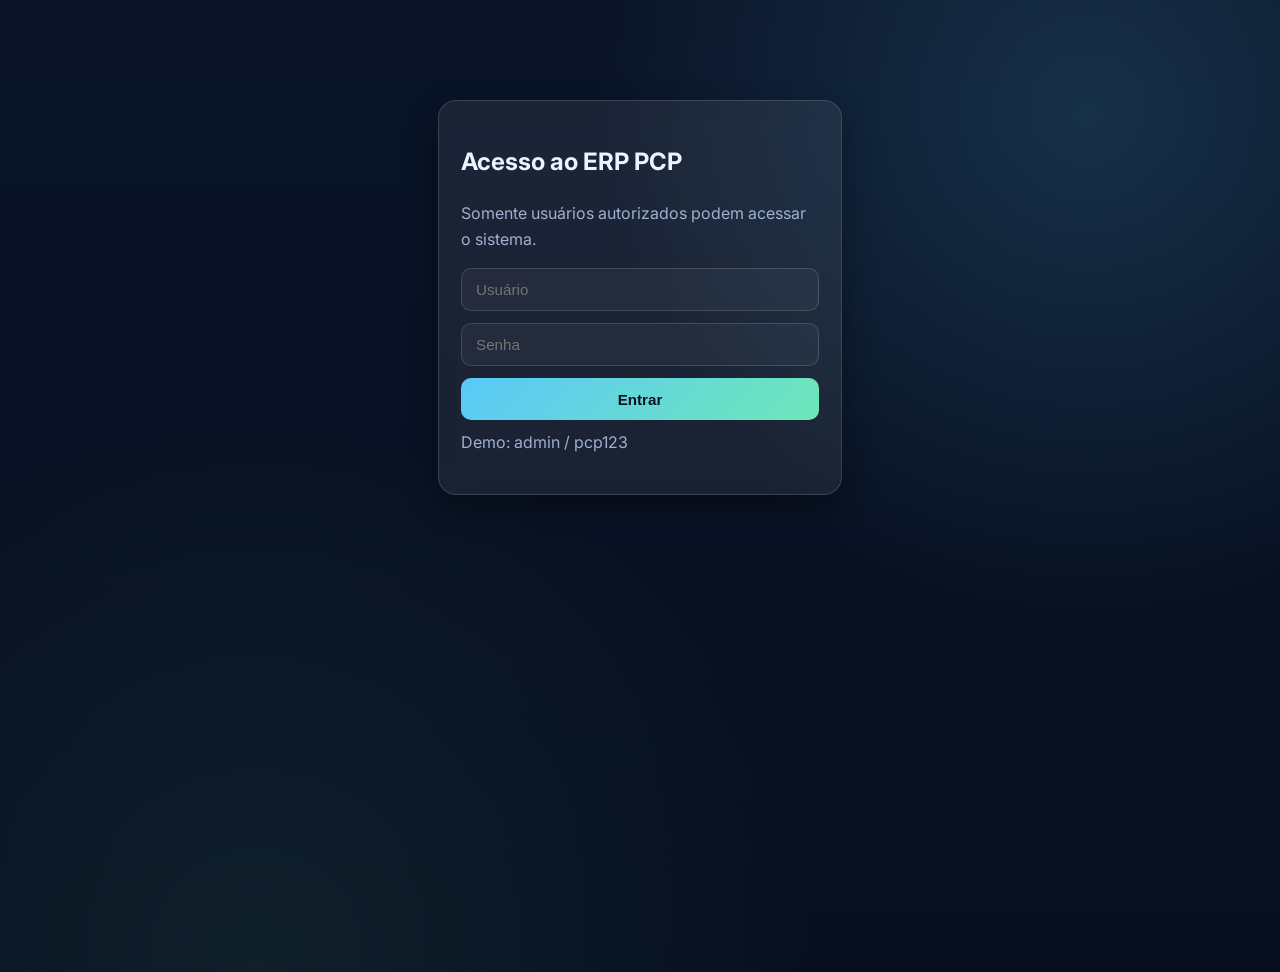
==== ui/login.html @ b05161ea "Initial commit for ERP PCP project. Made-with: Cursor" ====
<!DOCTYPE html>
<html lang="pt-BR">
<head>
  <meta charset="UTF-8" />
  <meta name="viewport" content="width=device-width, initial-scale=1.0" />
  <meta name="theme-color" content="#0b1220" />
  <link rel="manifest" href="./manifest.json" />
  <title>ERP PCP - Login</title>
  <link rel="preconnect" href="https://fonts.googleapis.com">
  <link rel="preconnect" href="https://fonts.gstatic.com" crossorigin>
  <link href="https://fonts.googleapis.com/css2?family=Inter:wght@400;500;600;700;800&display=swap" rel="stylesheet">
  <link rel="stylesheet" href="./styles.css" />
</head>
<body data-page="login">
  <main class="content auth-content">
    <section class="panel glass">
      <h2>Acesso ao ERP PCP</h2>
      <p class="muted">Somente usuários autorizados podem acessar o sistema.</p>
      <form id="loginForm" class="form">
        <input id="loginUser" type="text" placeholder="Usuário" required />
        <input id="loginPass" type="password" placeholder="Senha" required />
        <button type="submit">Entrar</button>
      </form>
      <p class="muted login-hint">Demo: admin / pcp123</p>
      <ul id="loginLog" class="logs"></ul>
    </section>
  </main>
  <script src="./auth.js"></script>
  <script src="./app.js"></script>
  <script>if ("serviceWorker" in navigator) { navigator.serviceWorker.register("./sw.js"); }</script>
</body>
</html>
---- ui/styles.css ----
/* Animações para KPIs */
@keyframes countUp {
  from {
    opacity: 0;
    transform: scale(0.5);
  }
  to {
    opacity: 1;
    transform: scale(1);
  }
}

.card h3 {
  animation: countUp 0.6s ease-out;
}

/* Animações para logs */
@keyframes slideInLog {
  from {
    opacity: 0;
    transform: translateX(-20px);
    max-height: 0;
  }
  to {
    opacity: 1;
    transform: translateX(0);
    max-height: 100px;
  }
}

.logs li {
  animation: slideInLog 0.3s ease-out;
}

/* Animações para tabelas */
@keyframes fadeInRow {
  from {
    opacity: 0;
    transform: translateY(10px);
  }
  to {
    opacity: 1;
    transform: translateY(0);
  }
}

tbody tr {
  animation: fadeInRow 0.4s ease-out;
}

/* Efeito de brilho para elementos importantes */
@keyframes shimmer {
  0% {
    background-position: -200% 0;
  }
  100% {
    background-position: 200% 0;
  }
}

.shimmer {
  background: linear-gradient(90deg, transparent, rgba(90, 200, 250, 0.1), transparent);
  background-size: 200% 100%;
  animation: shimmer 2s infinite;
}

/* Animações e transições globais */
@keyframes fadeIn {
  from {
    opacity: 0;
    transform: translateY(20px);
  }
  to {
    opacity: 1;
    transform: translateY(0);
  }
}

@keyframes slideIn {
  from {
    opacity: 0;
    transform: translateX(-20px);
  }
  to {
    opacity: 1;
    transform: translateX(0);
  }
}

@keyframes pulse {
  0%, 100% {
    transform: scale(1);
  }
  50% {
    transform: scale(1.05);
  }
}

.fade-in { animation: fadeIn 0.5s ease-out; }
.slide-in { animation: slideIn 0.3s ease-out; }
.pulse { animation: pulse 2s infinite; }

/* Loading spinner */
@keyframes spin {
  to {
    transform: rotate(360deg);
  }
}

.spinner {
  display: inline-block;
  width: 20px;
  height: 20px;
  border: 3px solid rgba(255, 255, 255, 0.3);
  border-radius: 50%;
  border-top-color: var(--accent);
  animation: spin 1s ease-in-out infinite;
}

:root {
  --bg: #070f1f;
  --bg-soft: #111a2d;
  --card: rgba(255, 255, 255, 0.07);
  --text: #edf2ff;
  --muted: #9fb0d0;
  --accent: #5ac8fa;
  --accent-2: #6ee7b7;
  --danger: #f87171;
  --border: rgba(255, 255, 255, 0.14);
  --shadow: 0 12px 30px rgba(0, 0, 0, 0.35);
}

* {
  box-sizing: border-box;
}

body {
  margin: 0;
  font-family: "Inter", sans-serif;
  background:
    radial-gradient(circle at 85% 12%, rgba(90, 200, 250, 0.16), transparent 36%),
    radial-gradient(circle at 20% 100%, rgba(110, 231, 183, 0.08), transparent 40%),
    linear-gradient(180deg, #0a1428 0%, var(--bg) 100%);
  color: var(--text);
  line-height: 1.6;
  min-height: 100vh;
}

/* Scrollbar personalizada */
::-webkit-scrollbar {
  width: 8px;
  height: 8px;
}

::-webkit-scrollbar-track {
  background: rgba(255, 255, 255, 0.05);
  border-radius: 4px;
}

::-webkit-scrollbar-thumb {
  background: rgba(90, 200, 250, 0.3);
  border-radius: 4px;
}

::-webkit-scrollbar-thumb:hover {
  background: rgba(90, 200, 250, 0.5);
}
a {
  text-decoration: none;
}

.layout {
  display: grid;
  grid-template-columns: 280px 1fr;
  min-height: 100vh;
}

.sidebar {
  position: relative;
  display: flex;
  flex-direction: column;
  border-right: 1px solid var(--border);
  padding: 26px 18px;
  background: linear-gradient(180deg, rgba(255, 255, 255, 0.05), rgba(255, 255, 255, 0.01));
}

.sidebar nav {
  display: flex;
  flex-direction: column;
  gap: 8px;
}

.logo {
  display: flex;
  align-items: center;
  gap: 12px;
  margin-bottom: 24px;
}

.logo-dot {
  width: 14px;
  height: 14px;
  border-radius: 50%;
  background: linear-gradient(135deg, var(--accent), var(--accent-2));
  box-shadow: 0 0 20px var(--accent);
}

.logo h1 {
  margin: 0;
  font-size: 1.1rem;
}

.logo p {
  margin: 2px 0 0;
  color: var(--muted);
  font-size: 0.8rem;
}

.nav-item {
  display: flex;
  align-items: center;
  width: 100%;
  text-align: left;
  border: 1px solid transparent;
  color: var(--text);
  background: transparent;
  border-radius: 10px;
  padding: 11px 14px;
  cursor: pointer;
  transition: all 0.2s ease;
  position: relative;
  overflow: hidden;
  font-size: 0.95rem;
  font-weight: 500;
}

.nav-item::before {
  content: '';
  position: absolute;
  left: 0;
  top: 0;
  height: 100%;
  width: 3px;
  background: var(--accent);
  transform: translateX(-100%);
  transition: transform 0.2s ease;
}

.nav-item.active::before,
.nav-item:hover::before {
  transform: translateX(0);
}

.nav-item.active,
.nav-item:hover {
  background: rgba(90, 200, 250, 0.16);
  border-color: rgba(90, 200, 250, 0.35);
}

.sidebar-footer {
  margin-top: auto;
  padding-top: 16px;
  color: var(--muted);
  font-size: 0.85rem;
}

.content {
  padding: 28px;
  padding-bottom: 92px;
  width: 100%;
  max-width: 1400px;
  margin: 0 auto;
}

.glass {
  background: var(--card);
  border: 1px solid var(--border);
  border-radius: 18px;
  backdrop-filter: blur(10px);
  box-shadow: var(--shadow);
  transition: all 0.3s ease;
}

.glass:hover {
  border-color: rgba(90, 200, 250, 0.2);
  box-shadow: 0 16px 40px rgba(0, 0, 0, 0.4);
}

.topbar {
  padding: 18px 22px;
  display: flex;
  justify-content: space-between;
  align-items: center;
  gap: 16px;
  margin-bottom: 18px;
  transition: all 0.3s ease;
}
.topbar-actions {
  display: flex;
  gap: 10px;
  align-items: center;
  flex-wrap: wrap;
  justify-content: flex-end;
}

.topbar h2 {
  margin: 0;
  font-size: 1.7rem;
  letter-spacing: -0.02em;
}

.topbar p {
  margin: 4px 0 0;
  color: var(--muted);
}

.badge {
  background: rgba(110, 231, 183, 0.2);
  border: 1px solid rgba(110, 231, 183, 0.5);
  color: #d1fae5;
  padding: 6px 12px;
  border-radius: 999px;
}

.kpis {
  display: grid;
  grid-template-columns: repeat(3, minmax(120px, 1fr));
  gap: 14px;
  margin-bottom: 18px;
}

.card {
  padding: 22px 20px;
  text-align: center;
  transition: all 0.3s ease;
  min-height: 122px;
  display: flex;
  flex-direction: column;
  justify-content: center;
}

.card:hover {
  transform: translateY(-2px);
  box-shadow: 0 16px 40px rgba(0, 0, 0, 0.4);
}

.card p {
  margin: 0;
  color: var(--muted);
}

.card h3 {
  margin: 8px 0 0;
  font-size: 1.9rem;
}

.grid {
  display: grid;
  grid-template-columns: repeat(2, minmax(200px, 1fr));
  gap: 14px;
  margin-bottom: 16px;
}

.panel {
  padding: 22px;
  overflow: hidden;
  transition: all 0.3s ease;
}

.panel:hover {
  transform: translateY(-2px);
  box-shadow: 0 16px 40px rgba(0, 0, 0, 0.4);
}

.panel h3 {
  margin-top: 0;
  margin-bottom: 10px;
  letter-spacing: -0.01em;
}

.form {
  display: grid;
  gap: 12px;
}

.form-row {
  display: grid;
  grid-template-columns: 1fr 1fr;
  gap: 12px;
}

.form-row.single {
  grid-template-columns: 1fr;
}

.form-group {
  display: flex;
  flex-direction: column;
}

.form-group label {
  font-size: 0.85rem;
  color: var(--muted);
  margin-bottom: 4px;
  font-weight: 500;
}

input, button, select, textarea {
  border-radius: 10px;
  border: 1px solid var(--border);
  padding: 12px 14px;
  font-size: 0.95rem;
  transition: all 0.2s ease;
}

button,
.btn-outline,
.btn-danger {
  min-height: 42px;
}

input:focus, select:focus, textarea:focus {
  outline: none;
  border-color: var(--accent);
  box-shadow: 0 0 0 3px rgba(90, 200, 250, 0.1);
}

input {
  color: var(--text);
  background: rgba(255, 255, 255, 0.04);
}

button {
  cursor: pointer;
  color: #0b1220;
  font-weight: 600;
  background: linear-gradient(135deg, var(--accent), var(--accent-2));
  border: none;
  transition: all 0.2s ease;
  position: relative;
  overflow: hidden;
}

button:hover {
  transform: translateY(-1px);
  box-shadow: 0 4px 12px rgba(90, 200, 250, 0.3);
}

button:active {
  transform: translateY(0);
}
.btn-outline {
  display: inline-flex;
  align-items: center;
  justify-content: center;
  background: transparent;
  border: 1px solid var(--border);
  color: var(--text);
  transition: all 0.2s ease;
}

.btn-outline:hover {
  background: rgba(255, 255, 255, 0.05);
  border-color: var(--accent);
  transform: translateY(-1px);
}

.btn-danger {
  background: linear-gradient(135deg, #fb7185, #f43f5e);
  color: #fff;
  transition: all 0.2s ease;
}

.btn-danger:hover {
  transform: translateY(-1px);
  box-shadow: 0 4px 12px rgba(248, 113, 113, 0.3);
}

.tables {
  display: grid;
  grid-template-columns: 1.2fr 0.8fr;
  gap: 12px;
  margin-bottom: 16px;
}

table {
  width: 100%;
  border-collapse: collapse;
  font-size: 0.9rem;
  border-radius: 10px;
  overflow: hidden;
}

.table-wrap {
  width: 100%;
  overflow-x: auto;
  -webkit-overflow-scrolling: touch;
  border-radius: 10px;
  border: 1px solid rgba(255, 255, 255, 0.08);
  box-shadow: 0 4px 12px rgba(0, 0, 0, 0.1);
}

th, td {
  text-align: left;
  padding: 12px 14px;
  border-bottom: 1px solid rgba(255, 255, 255, 0.08);
}

th {
  color: var(--muted);
  font-weight: 600;
  background: rgba(255, 255, 255, 0.02);
  position: sticky;
  top: 0;
  z-index: 10;
}

tr:hover {
  background: rgba(255, 255, 255, 0.02);
}

tr:last-child td {
  border-bottom: none;
}

.status-ok {
  color: var(--accent-2);
}

.status-critico {
  color: var(--danger);
  font-weight: 700;
}

.logs {
  list-style: none;
  margin: 0;
  padding: 0;
  max-height: 290px;
  overflow-y: auto;
  border-radius: 8px;
  background: rgba(255, 255, 255, 0.02);
}

.logs li {
  padding: 11px 12px;
  border-bottom: 1px dashed rgba(255, 255, 255, 0.12);
  color: #dbe5ff;
  transition: all 0.2s ease;
}

.logs li:hover {
  background: rgba(255, 255, 255, 0.03);
  padding-left: 16px;
}

.logs li.info {
  color: #bfdbfe;
}

.logs li.error {
  color: #fecaca;
  background: rgba(248, 113, 113, 0.05);
}

.logs li:last-child {
  border-bottom: none;
}
.muted {
  color: var(--muted);
}
.empty {
  padding: 10px;
  color: var(--muted);
}

.import-label {
  padding: 10px 14px;
  border-radius: 10px;
  cursor: pointer;
}

.form-spacer {
  margin-bottom: 10px;
}

.auth-content {
  max-width: 460px;
  margin: 8vh auto;
}

.login-hint {
  margin-top: 10px;
}
.mobile-nav {
  position: fixed;
  left: 12px;
  right: 12px;
  bottom: 12px;
  display: none;
  align-items: center;
  justify-content: space-between;
  gap: 6px;
  padding: 8px;
  z-index: 50;
}
.mobile-nav a {
  flex: 1;
  text-align: center;
  padding: 10px 6px;
  border-radius: 10px;
  color: var(--text);
  font-size: 0.82rem;
  border: 1px solid transparent;
}
.mobile-nav a.active {
  background: rgba(90, 200, 250, 0.16);
  border-color: rgba(90, 200, 250, 0.35);
}

@media (max-width: 980px) {
  .layout {
    grid-template-columns: 1fr;
  }
  .sidebar {
    display: none;
  }
  .kpis,
  .grid,
  .tables {
    grid-template-columns: 1fr;
  }
  .topbar {
    display: block;
    padding: 16px;
  }
  .topbar h2 {
    line-height: 1.3;
  }
  .topbar-actions {
    margin-top: 12px;
    display: grid;
    grid-template-columns: 1fr 1fr;
    gap: 8px;
  }
  .topbar-actions > * {
    width: 100%;
  }
  .topbar-actions .btn-danger,
  .topbar-actions #btnLogout {
    grid-column: span 2;
  }
  .mobile-nav {
    display: flex;
  }
  .form-row {
    grid-template-columns: 1fr;
  }
  .content {
    padding: 16px;
    padding-bottom: 100px;
  }
  .topbar h2 {
    font-size: 1.35rem;
  }
  .card {
    min-height: auto;
  }
}

@media (max-width: 480px) {
  .content {
    padding: 12px;
    padding-bottom: 100px;
  }
  .topbar {
    padding: 12px;
  }
  .topbar-actions {
    grid-template-columns: 1fr;
  }
  .topbar-actions .btn-danger,
  .topbar-actions #btnLogout {
    grid-column: span 1;
  }
  .auth-content {
    margin: 4vh auto;
  }
  .mobile-nav {
    left: 8px;
    right: 8px;
    bottom: 8px;
    padding: 6px;
  }
  .mobile-nav a {
    font-size: 0.75rem;
    padding: 8px 4px;
  }
  input, button {
    padding: 10px 12px;
    font-size: 0.9rem;
  }
  .panel {
    padding: 16px;
  }
  .card {
    padding: 16px;
  }
  th, td {
    padding: 8px 10px;
    font-size: 0.85rem;
  }
}
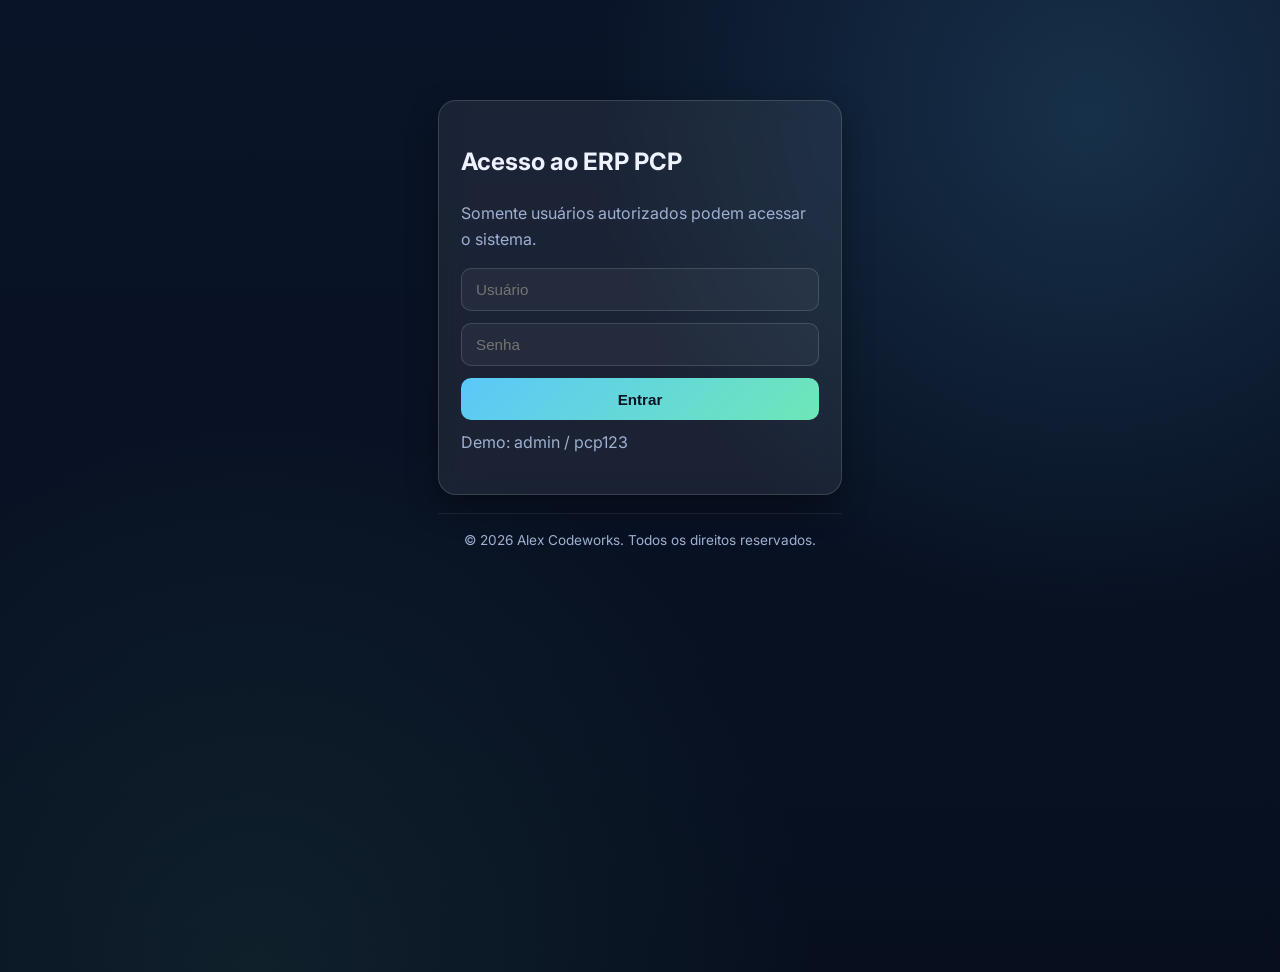
==== commit d805d37e: "Nova atualização - Move credenciais para arquivo privado ignorado e adiciona exemplo versionado.  - " ====
--- a/ui/login.html
+++ b/ui/login.html
@@ -24,6 +24,9 @@
       <p class="muted login-hint">Demo: admin / pcp123</p>
       <ul id="loginLog" class="logs"></ul>
     </section>
+    <footer class="app-footer">
+      © 2026 Alex Codeworks. Todos os direitos reservados.
+    </footer>
   </main>
   <script src="./auth.js"></script>
   <script src="./app.js"></script>
--- a/ui/styles.css
+++ b/ui/styles.css
@@ -213,6 +213,28 @@
 .logo p {
   margin: 2px 0 0;
   color: var(--muted);
+  font-size: 0.8rem;
+}
+
+.sidebar-brand {
+  margin-top: 18px;
+  padding: 14px 12px;
+  border-radius: 14px;
+  border: 1px solid rgba(255, 255, 255, 0.08);
+  background: rgba(255, 255, 255, 0.02);
+  text-align: center;
+}
+
+.sidebar-brand img {
+  width: min(210px, 100%);
+  height: auto;
+  display: block;
+  margin: 0 auto;
+  filter: drop-shadow(0 16px 30px rgba(0, 0, 0, 0.45));
+}
+
+.sidebar-brand .muted {
+  margin: 10px 0 0;
   font-size: 0.8rem;
 }
 
@@ -272,6 +294,15 @@
   margin: 0 auto;
 }
 
+.app-footer {
+  margin-top: 18px;
+  padding: 16px 18px;
+  text-align: center;
+  color: var(--muted);
+  font-size: 0.85rem;
+  border-top: 1px solid rgba(255, 255, 255, 0.08);
+}
+
 .glass {
   background: var(--card);
   border: 1px solid var(--border);
@@ -295,6 +326,24 @@
   margin-bottom: 18px;
   transition: all 0.3s ease;
 }
+
+.topbar-title {
+  display: flex;
+  align-items: center;
+  gap: 14px;
+  min-width: 0;
+}
+
+.topbar-logo {
+  height: 40px;
+  width: auto;
+  flex: 0 0 auto;
+  filter: drop-shadow(0 10px 22px rgba(0, 0, 0, 0.35));
+}
+
+.topbar-title-text {
+  min-width: 0;
+}
 .topbar-actions {
   display: flex;
   gap: 10px;
@@ -396,6 +445,10 @@
 .form-group {
   display: flex;
   flex-direction: column;
+}
+
+.align-end {
+  justify-content: flex-end;
 }
 
 .form-group label {
@@ -591,6 +644,14 @@
 
 .login-hint {
   margin-top: 10px;
+}
+
+.consulta-result {
+  margin-top: 12px;
+  border: 1px dashed rgba(255, 255, 255, 0.18);
+  border-radius: 10px;
+  padding: 12px;
+  min-height: 56px;
 }
 .mobile-nav {
   position: fixed;
@@ -634,6 +695,12 @@
     display: block;
     padding: 16px;
   }
+  .topbar-title {
+    gap: 12px;
+  }
+  .topbar-logo {
+    height: 34px;
+  }
   .topbar h2 {
     line-height: 1.3;
   }
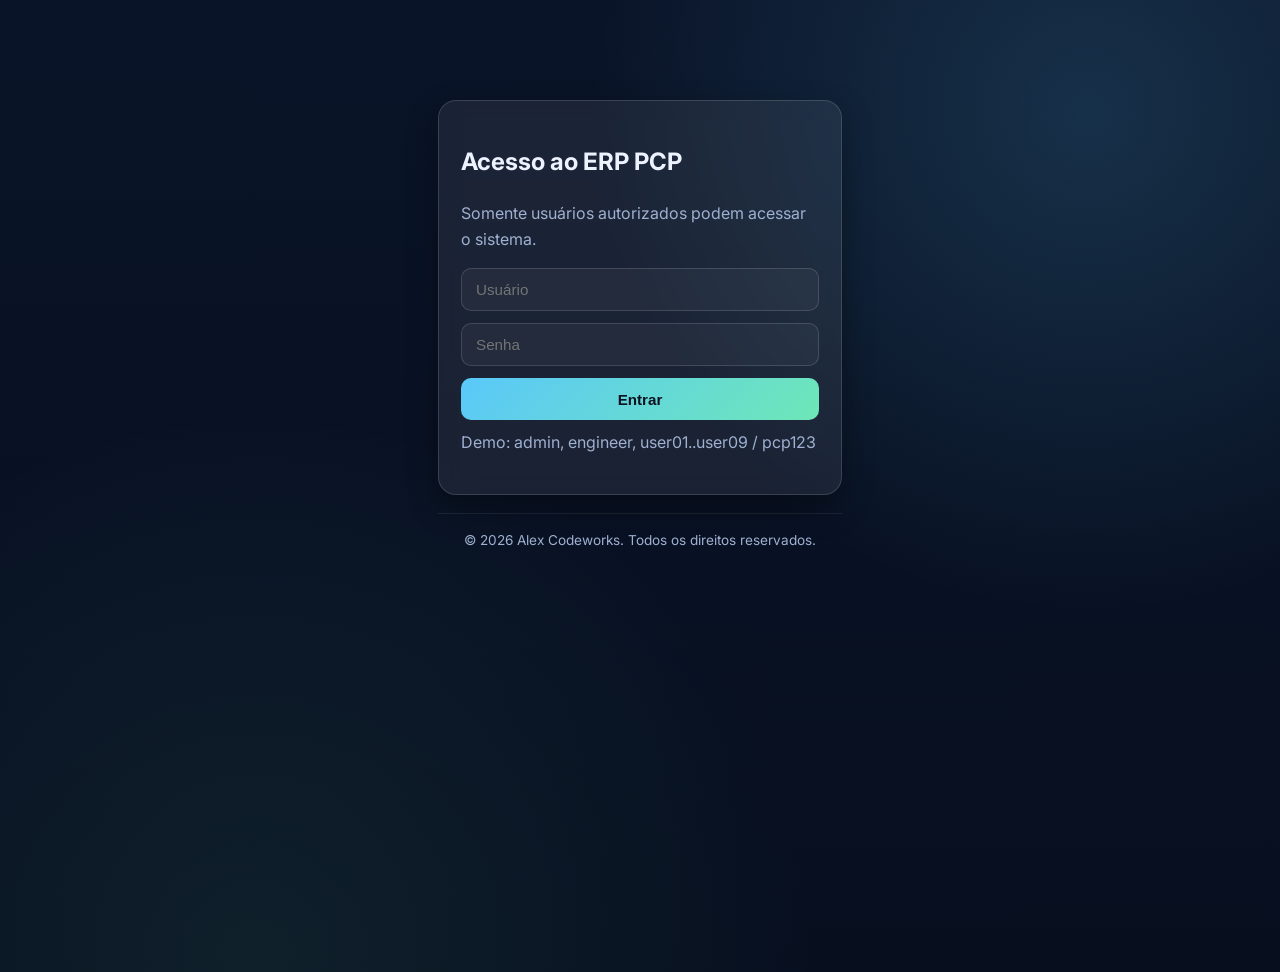
==== commit b8209ed0: "Nova atualização - Corrige login de demo para aceitar user01..user09 e case-insensitive.  - Exibe us" ====
--- a/ui/login.html
+++ b/ui/login.html
@@ -21,7 +21,7 @@
         <input id="loginPass" type="password" placeholder="Senha" required />
         <button type="submit">Entrar</button>
       </form>
-      <p class="muted login-hint">Demo: admin / pcp123</p>
+      <p class="muted login-hint">Demo: admin, engineer, user01..user09 / pcp123</p>
       <ul id="loginLog" class="logs"></ul>
     </section>
     <footer class="app-footer">
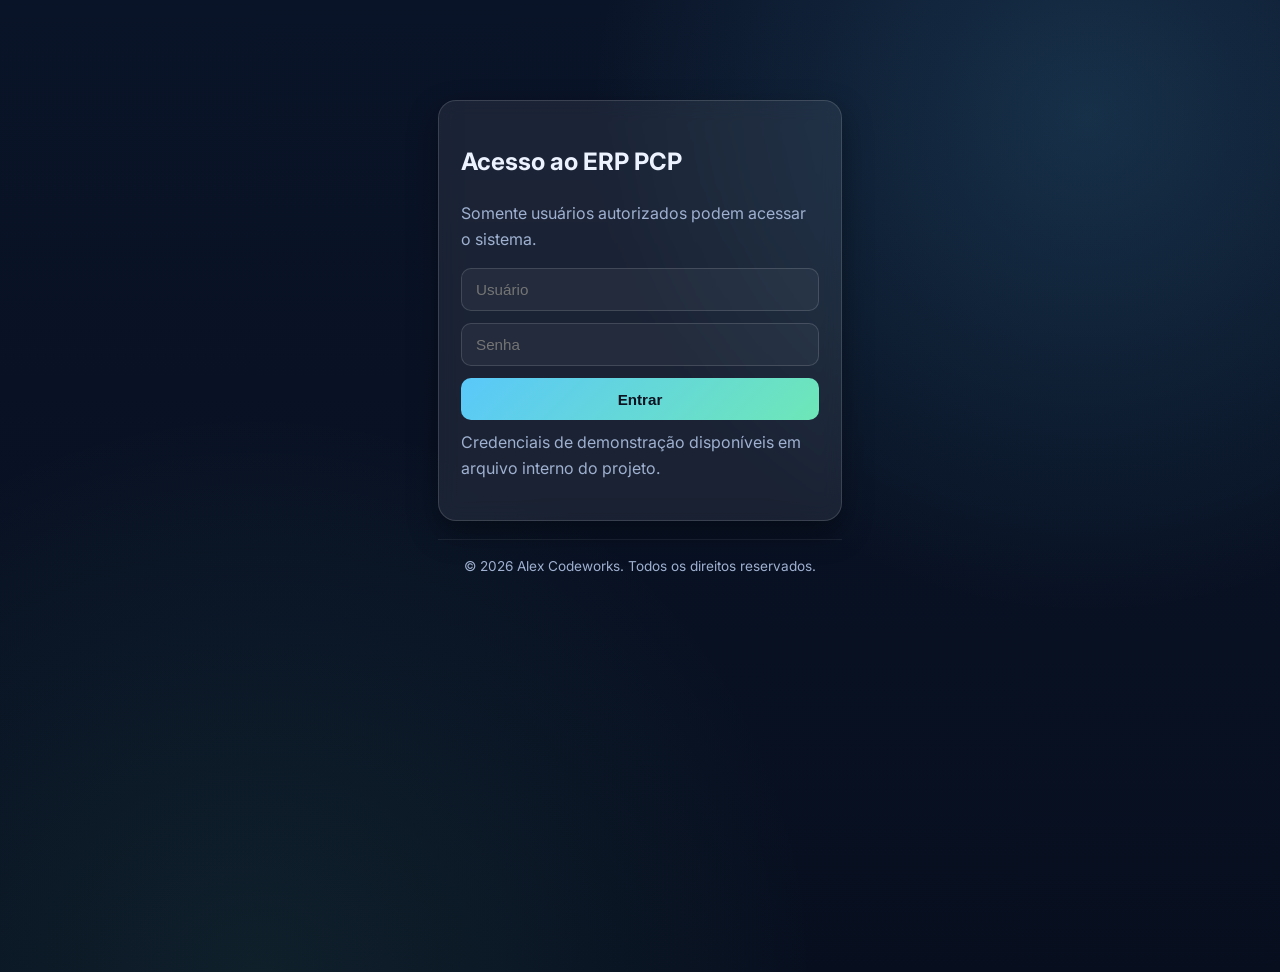
==== commit b5a5d046: "Nova atualização - Remove lista de usuários da tela de login.  - Adiciona arquivo interno com creden" ====
--- a/ui/login.html
+++ b/ui/login.html
@@ -21,7 +21,7 @@
         <input id="loginPass" type="password" placeholder="Senha" required />
         <button type="submit">Entrar</button>
       </form>
-      <p class="muted login-hint">Demo: admin, engineer, user01..user09 / pcp123</p>
+      <p class="muted login-hint">Credenciais de demonstração disponíveis em arquivo interno do projeto.</p>
       <ul id="loginLog" class="logs"></ul>
     </section>
     <footer class="app-footer">
